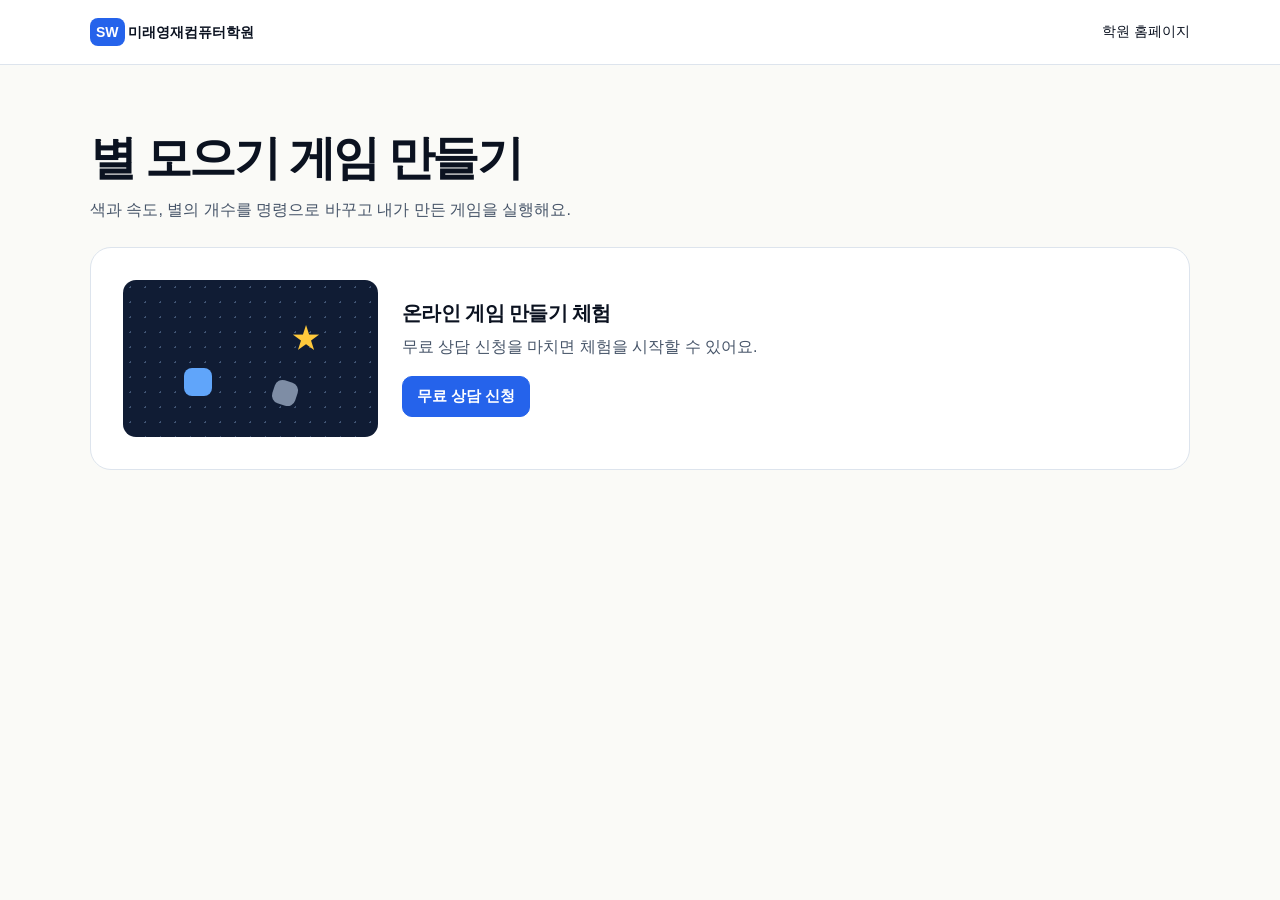
==== game/index.html @ fa3fcc00 "무료 상담과 온라인 게임 만들기 체험 연결" ====
<!doctype html>
<html lang="ko">
<head>
  <meta charset="utf-8">
  <meta name="viewport" content="width=device-width, initial-scale=1">
  <meta name="description" content="SW미래영재컴퓨터학원 온라인 게임 만들기 체험">
  <title>게임 만들기 체험 | SW미래영재컴퓨터학원</title>
  <link rel="stylesheet" href="style.css">
</head>
<body>
  <header class="top"><div><a href="../" class="brand"><b>SW</b> 미래영재컴퓨터학원</a><a href="../#trial">학원 홈페이지</a></div></header>
  <main>
    <div class="intro">
      <h1>별 모으기 게임 만들기</h1>
      <p>색과 속도, 별의 개수를 명령으로 바꾸고 내가 만든 게임을 실행해요.</p>
    </div>
    <section class="locked" id="gate">
      <div class="mission" aria-hidden="true"><span class="player"></span><span class="star">★</span><span class="rock"></span></div>
      <div>
        <h2 id="gate-title">온라인 게임 만들기 체험</h2>
        <p id="gate-text" role="status">무료 상담 신청을 마치면 체험을 시작할 수 있어요.</p>
        <a class="button primary" id="consult" href="../?consult=game#trial">무료 상담 신청</a>
        <button type="button" id="retry" hidden>다시 확인</button>
      </div>
    </section>
    <div class="workbench" id="workbench" hidden>
      <section class="card guide">
        <h2>명령을 바꿔 보세요</h2>
        <dl id="guide"></dl>
        <p class="hint">명령은 한 줄에 하나씩 입력해요. 예시를 누르면 편집 칸에 추가돼요.</p>
      </section>
      <section class="card editor">
        <h2><label for="code">내 게임의 명령</label></h2>
        <textarea id="code" rows="5" spellcheck="false" autocomplete="off"></textarea>
        <div class="actions">
          <button type="button" class="primary" id="run">게임 실행</button>
          <button type="button" id="reset">예시 명령 복원</button>
        </div>
        <p id="code-status" class="hint" role="status"></p>
      </section>
      <section class="card screen">
        <div class="screen-title"><h2>실행 화면</h2><output id="score"></output></div>
        <div class="board">
          <canvas id="board" width="640" height="360" tabindex="0" aria-label="별 모으기 게임. 방향키나 아래 이동 버튼으로 조작."></canvas>
        </div>
        <p id="play-status" class="hint" role="status">명령을 바꾸고 게임 실행을 눌러 보세요.</p>
        <div class="pad" aria-label="캐릭터 이동">
          <button type="button" data-move="ArrowLeft" aria-label="왼쪽">←</button>
          <button type="button" data-move="ArrowUp" aria-label="위">↑</button>
          <button type="button" data-move="ArrowDown" aria-label="아래">↓</button>
          <button type="button" data-move="ArrowRight" aria-label="오른쪽">→</button>
        </div>
      </section>
    </div>
  </main>
  <script src="../booking-api.js"></script>
  <script src="game.js"></script>
</body>
</html>
---- game/style.css ----
:root {
  font-family: Pretendard, -apple-system, BlinkMacSystemFont, 'Apple SD Gothic Neo', 'Malgun Gothic', sans-serif;
  color: #0b1220;
  background: #fafaf7;
  --ink: #0b1220;
  --blue: #2563eb;
  --gold: #ffc93c;
  --muted: #475569;
  --line: #dde4ed;
}
* { box-sizing: border-box; }
[hidden] { display: none !important; }
body { margin: 0; }
.top { border-bottom: 1px solid var(--line); background: #fff; }
.top > div, main { width: min(100%, 1160px); margin: auto; padding-inline: clamp(16px,4vw,30px); }
.top > div { min-height: 64px; display: flex; align-items: center; justify-content: space-between; gap: 12px; }
a { color: inherit; }
.top a { text-decoration: none; font-size: 14px; }
.top .brand { font-weight: 800; }
.brand b { display: inline-block; color: #fff; background: var(--blue); border-radius: 8px; padding: 6px; }
main { padding-block: clamp(28px,5vw,62px); }
.intro { margin-bottom: 24px; }
h1 { margin: 0; font-size: clamp(29px,5vw,47px); letter-spacing: -.055em; }
h2 { margin: 0; font-size: 20px; letter-spacing: -.03em; }
p { line-height: 1.55; margin: 8px 0 0; color: var(--muted); }
button, .button { font: inherit; font-size: 15px; font-weight: 750; background: #fff; color: var(--ink); padding: 10px 14px; border: 1px solid var(--line); border-radius: 10px; text-decoration: none; cursor: pointer; }
button:hover, .button:hover { border-color: var(--blue); }
button:focus-visible, a:focus-visible, canvas:focus-visible { outline: 3px solid var(--blue); outline-offset: 3px; }
.primary { display: inline-block; color: #fff; background: var(--blue); border-color: var(--blue); }
.primary:hover { background: #1d4ed8; }
.locked { display: grid; grid-template-columns: minmax(155px, 255px) minmax(0, 1fr); gap: 24px; align-items: center; padding: clamp(18px,4vw,32px); background: #fff; border: 1px solid var(--line); border-radius: 21px; }
.locked .button, .locked button { margin-top: 16px; }
.mission { position: relative; aspect-ratio: 1.62; border-radius: 13px; background: #101c34; background-image: radial-gradient(#405473 1px, transparent 1px); background-size: 15px 15px; }
.mission span { position: absolute; }
.mission .player { width: 28px; height: 28px; top: 56%; left: 24%; background: #60a5fa; border-radius: 8px; }
.mission .star { font-size: 30px; color: var(--gold); top: 24%; left: 66%; }
.mission .rock { border-radius: 8px; background: #7e8da5; width: 24px; height: 24px; top: 64%; left: 59%; transform: rotate(18deg); }
.workbench { display: grid; grid-template-columns: minmax(240px,.75fr) minmax(0,1.35fr); gap: 12px; }
.card { min-width: 0; background: #fff; border: 1px solid var(--line); border-radius: 17px; padding: clamp(15px,2vw,22px); }
.screen { grid-column: 2; grid-row: 1 / span 2; }
.guide { grid-column: 1; grid-row: 1; }
.editor { grid-column: 1; grid-row: 2; }
dl { display: grid; grid-template-columns: repeat(2, minmax(0, 1fr)); margin: 15px 0 0; gap: 11px 14px; }
dt { margin: 0; }
dt button { border-radius: 7px; padding: 5px 8px; font-family: ui-monospace, monospace; background: #eff6ff; color: #153a88; }
dd { color: var(--muted); margin: 4px 0 0; font-size: 14px; }
.hint { min-height: 1.55em; font-size: 14px; }
.hint[data-error="true"] { color: #a62218; }
textarea { display: block; width: 100%; padding: 13px; margin-top: 12px; resize: vertical; border: 1px solid #30425f; border-radius: 10px; font: 15px/1.55 ui-monospace, monospace; color: #e1edff; background: #101c34; }
textarea:focus { outline: 2px solid var(--blue); outline-offset: 2px; }
.actions, .pad, .screen-title { display: flex; align-items: center; gap: 7px; flex-wrap: wrap; }
.actions, .pad { margin-top: 12px; }
.pad button { min-width: 43px; min-height: 43px; touch-action: none; }
.pad button:active { color: white; background: var(--blue); }
.screen-title { justify-content: space-between; }
output { color: #2049ab; font-size: 16px; font-weight: 780; }
.board { margin-top: 12px; border-radius: 12px; background: #101c34; }
canvas { display: block; border-radius: inherit; width: 100%; height: auto; }
@media (max-width: 720px) {
  .workbench { grid-template-columns: minmax(0,1fr); }
  .guide,.editor,.screen { grid-column: auto; grid-row: auto; }
}
@media (max-width: 460px) {
  .locked { grid-template-columns: minmax(0,1fr); gap: 14px; }
  .mission { aspect-ratio: 2.1; }
}
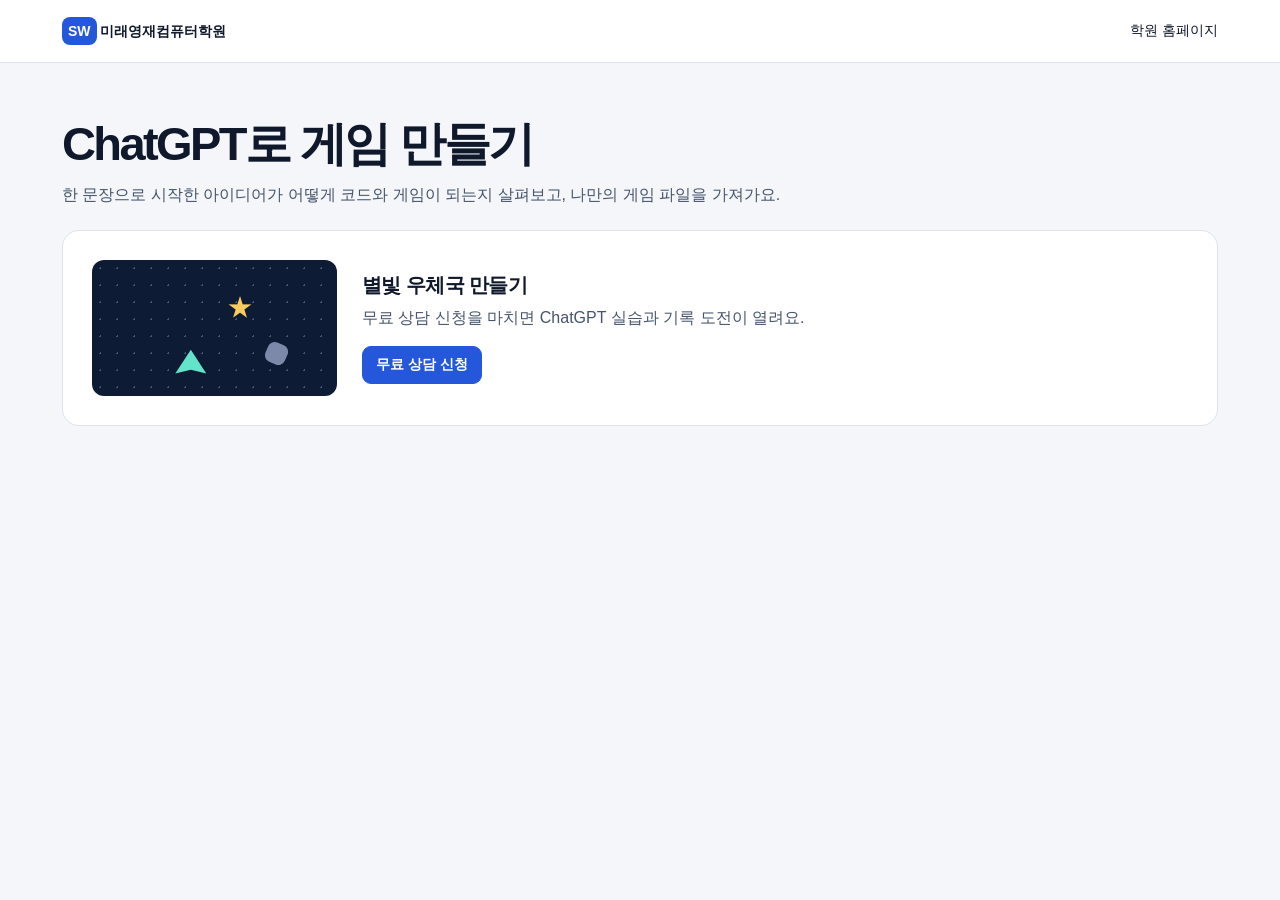
==== commit 69589501: "ChatGPT 게임 제작 실습과 개인 기록 도전 추가" ====
--- a/game/index.html
+++ b/game/index.html
@@ -3,57 +3,89 @@
 <head>
   <meta charset="utf-8">
   <meta name="viewport" content="width=device-width, initial-scale=1">
-  <meta name="description" content="SW미래영재컴퓨터학원 온라인 게임 만들기 체험">
-  <title>게임 만들기 체험 | SW미래영재컴퓨터학원</title>
-  <link rel="stylesheet" href="style.css">
+  <meta name="description" content="ChatGPT로 만든 우주선 게임을 플레이하고, 코드를 살펴보고, 내 게임을 HTML 파일로 가져가는 SW미래영재컴퓨터학원 온라인 실습.">
+  <title>ChatGPT로 게임 만들기 | SW미래영재컴퓨터학원</title>
+  <link rel="stylesheet" href="style.css?v=starlight1">
 </head>
 <body>
   <header class="top"><div><a href="../" class="brand"><b>SW</b> 미래영재컴퓨터학원</a><a href="../#trial">학원 홈페이지</a></div></header>
   <main>
-    <div class="intro">
-      <h1>별 모으기 게임 만들기</h1>
-      <p>색과 속도, 별의 개수를 명령으로 바꾸고 내가 만든 게임을 실행해요.</p>
-    </div>
+    <header class="intro">
+      <h1>ChatGPT로 게임 만들기</h1>
+      <p>한 문장으로 시작한 아이디어가 어떻게 코드와 게임이 되는지 살펴보고, 나만의 게임 파일을 가져가요.</p>
+    </header>
+
     <section class="locked" id="gate">
       <div class="mission" aria-hidden="true"><span class="player"></span><span class="star">★</span><span class="rock"></span></div>
       <div>
-        <h2 id="gate-title">온라인 게임 만들기 체험</h2>
-        <p id="gate-text" role="status">무료 상담 신청을 마치면 체험을 시작할 수 있어요.</p>
-        <a class="button primary" id="consult" href="../?consult=game#trial">무료 상담 신청</a>
+        <h2>별빛 우체국 만들기</h2>
+        <p id="gate-text" role="status">무료 상담 신청을 마치면 ChatGPT 실습과 기록 도전이 열려요.</p>
+        <a class="button primary" href="../?consult=game#trial">무료 상담 신청</a>
         <button type="button" id="retry" hidden>다시 확인</button>
       </div>
     </section>
+
     <div class="workbench" id="workbench" hidden>
-      <section class="card guide">
-        <h2>명령을 바꿔 보세요</h2>
-        <dl id="guide"></dl>
-        <p class="hint">명령은 한 줄에 하나씩 입력해요. 예시를 누르면 편집 칸에 추가돼요.</p>
-      </section>
-      <section class="card editor">
-        <h2><label for="code">내 게임의 명령</label></h2>
-        <textarea id="code" rows="5" spellcheck="false" autocomplete="off"></textarea>
-        <div class="actions">
-          <button type="button" class="primary" id="run">게임 실행</button>
-          <button type="button" id="reset">예시 명령 복원</button>
-        </div>
-        <p id="code-status" class="hint" role="status"></p>
-      </section>
-      <section class="card screen">
-        <div class="screen-title"><h2>실행 화면</h2><output id="score"></output></div>
-        <div class="board">
-          <canvas id="board" width="640" height="360" tabindex="0" aria-label="별 모으기 게임. 방향키나 아래 이동 버튼으로 조작."></canvas>
-        </div>
-        <p id="play-status" class="hint" role="status">명령을 바꾸고 게임 실행을 눌러 보세요.</p>
-        <div class="pad" aria-label="캐릭터 이동">
-          <button type="button" data-move="ArrowLeft" aria-label="왼쪽">←</button>
-          <button type="button" data-move="ArrowUp" aria-label="위">↑</button>
-          <button type="button" data-move="ArrowDown" aria-label="아래">↓</button>
-          <button type="button" data-move="ArrowRight" aria-label="오른쪽">→</button>
-        </div>
-      </section>
+      <div class="play-column">
+        <section class="card screen">
+          <div class="screen-title"><h2>별빛 우체국</h2><div class="actions">
+            <button type="button" id="show-example" aria-pressed="true">예제 플레이</button>
+            <button type="button" id="challenge" aria-pressed="false">30초 기록 도전</button>
+          </div></div>
+          <div id="frame-host" class="game-frame"></div>
+          <p id="play-mode" class="hint">편지를 받아 점수를 모으고 운석을 피해 보세요.</p>
+        </section>
+        <section class="card records">
+          <h2>내 기록 순위</h2>
+          <p class="hint">같은 30초 규칙으로 도전한 기록을 이 브라우저에 최대 5개 저장해요.</p>
+          <ol id="records-list"></ol>
+          <p id="record-status" role="status" class="hint"></p>
+        </section>
+      </div>
+
+      <div class="learn-column">
+        <section class="card">
+          <h2>ChatGPT에 이렇게 부탁했어요</h2>
+          <blockquote>“우주선을 좌우 방향키나 화면의 두 버튼으로 움직여, 하늘에서 떨어지는 편지를 받으면 +10점, 황금 편지는 +30점, 운석에 부딪히면 -15점이 되게 해 줘.”</blockquote>
+          <details><summary>게임을 만들 때 사용한 프롬프트 전체 보기</summary><pre id="original-prompt"></pre></details>
+          <p class="hint">하고 싶은 동작, 점수를 얻는 조건, 게임이 끝나는 조건까지 알려주면 ChatGPT가 코드를 짜기 쉬워요.</p>
+        </section>
+
+        <section class="card">
+          <h2>내 게임의 규칙 바꾸기</h2>
+          <form id="settings-form">
+            <div class="fields">
+              <label>게임 제목<input id="game-title" name="title" type="text" maxlength="32" required></label>
+              <label>우주선 색<select name="spacecraftColor"><option value="#60a5fa">하늘색</option><option value="#34d399">민트색</option><option value="#f472b6">분홍색</option><option value="#facc15">노란색</option></select></label>
+              <label>제한 시간<select name="seconds"><option value="20">20초</option><option value="30">30초</option><option value="45">45초</option></select></label>
+              <label>운석 수<select name="meteorRate"><option value="0.1">적게</option><option value="0.25">보통</option><option value="0.4">많게</option></select></label>
+            </div>
+            <div class="actions">
+              <button class="primary" type="submit">내 설정으로 실행</button>
+              <button type="button" id="reset-settings">예제 값으로 복원</button>
+            </div>
+          </form>
+          <p id="code-status" aria-live="polite" class="hint"></p>
+          <details open>
+            <summary>바뀌는 코드</summary>
+            <pre><code id="config-code"></code></pre>
+            <p class="hint"><code>seconds</code>는 남은 시간, <code>meteorRate</code>는 운석이 나타날 비율을 정해요. 한 번에 하나씩 바꾸고 결과를 비교해 보세요.</p>
+          </details>
+          <details>
+            <summary>현재 설정의 HTML 전체 보기</summary>
+            <pre id="full-code"></pre>
+          </details>
+          <div class="actions export">
+            <button type="button" id="download">내 게임 HTML 받기</button>
+            <button type="button" id="copy-prompt">ChatGPT에 보낼 수정 요청 복사</button>
+          </div>
+          <output id="prompt-status" class="hint" aria-live="polite"></output>
+        </section>
+      </div>
     </div>
   </main>
   <script src="../booking-api.js"></script>
-  <script src="game.js"></script>
+  <script src="example.js?v=starlight1"></script>
+  <script src="game.js?v=starlight1"></script>
 </body>
 </html>
--- a/game/style.css
+++ b/game/style.css
@@ -1,66 +1,64 @@
 :root {
   font-family: Pretendard, -apple-system, BlinkMacSystemFont, 'Apple SD Gothic Neo', 'Malgun Gothic', sans-serif;
-  color: #0b1220;
-  background: #fafaf7;
-  --ink: #0b1220;
-  --blue: #2563eb;
-  --gold: #ffc93c;
-  --muted: #475569;
-  --line: #dde4ed;
+  color: #10182b;
+  background: #f4f6f9;
+  --ink: #10182b;
+  --blue: #2457d9;
+  --muted: #46546c;
+  --line: #dce3ef;
 }
 * { box-sizing: border-box; }
 [hidden] { display: none !important; }
 body { margin: 0; }
 .top { border-bottom: 1px solid var(--line); background: #fff; }
-.top > div, main { width: min(100%, 1160px); margin: auto; padding-inline: clamp(16px,4vw,30px); }
-.top > div { min-height: 64px; display: flex; align-items: center; justify-content: space-between; gap: 12px; }
+.top > div, main { width: min(100%, 1220px); margin: auto; padding-inline: clamp(16px, 3.9vw, 32px); }
+.top > div { min-height: 62px; display: flex; align-items: center; justify-content: space-between; gap: 12px; }
 a { color: inherit; }
 .top a { text-decoration: none; font-size: 14px; }
-.top .brand { font-weight: 800; }
+.top .brand { font-weight: 780; }
 .brand b { display: inline-block; color: #fff; background: var(--blue); border-radius: 8px; padding: 6px; }
-main { padding-block: clamp(28px,5vw,62px); }
-.intro { margin-bottom: 24px; }
-h1 { margin: 0; font-size: clamp(29px,5vw,47px); letter-spacing: -.055em; }
+main { padding-block: clamp(25px, 4.2vw, 50px); }
+.intro { margin-bottom: 22px; }
+h1 { margin: 0; font-size: clamp(29px, 5vw, 47px); letter-spacing: -.055em; }
 h2 { margin: 0; font-size: 20px; letter-spacing: -.03em; }
-p { line-height: 1.55; margin: 8px 0 0; color: var(--muted); }
-button, .button { font: inherit; font-size: 15px; font-weight: 750; background: #fff; color: var(--ink); padding: 10px 14px; border: 1px solid var(--line); border-radius: 10px; text-decoration: none; cursor: pointer; }
+p { line-height: 1.55; margin: 7px 0 0; color: var(--muted); }
+button, .button { font: inherit; font-size: 14px; font-weight: 730; background: #fff; color: var(--ink); padding: 9px 13px; border: 1px solid var(--line); border-radius: 9px; text-decoration: none; cursor: pointer; }
 button:hover, .button:hover { border-color: var(--blue); }
-button:focus-visible, a:focus-visible, canvas:focus-visible { outline: 3px solid var(--blue); outline-offset: 3px; }
+button:focus-visible, a:focus-visible, summary:focus-visible, input:focus-visible, select:focus-visible { outline: 2px solid var(--blue); outline-offset: 3px; }
+button[aria-pressed="true"] { color: #1e49aa; background: #eaf1ff; border-color: #c6d6fc; }
 .primary { display: inline-block; color: #fff; background: var(--blue); border-color: var(--blue); }
-.primary:hover { background: #1d4ed8; }
-.locked { display: grid; grid-template-columns: minmax(155px, 255px) minmax(0, 1fr); gap: 24px; align-items: center; padding: clamp(18px,4vw,32px); background: #fff; border: 1px solid var(--line); border-radius: 21px; }
-.locked .button, .locked button { margin-top: 16px; }
-.mission { position: relative; aspect-ratio: 1.62; border-radius: 13px; background: #101c34; background-image: radial-gradient(#405473 1px, transparent 1px); background-size: 15px 15px; }
+.primary:hover { background: #1948c2; }
+.locked { display: grid; grid-template-columns: minmax(138px, 245px) minmax(0, 1fr); gap: 25px; align-items: center; padding: clamp(17px, 3.9vw, 29px); background: #fff; border: 1px solid var(--line); border-radius: 17px; }
+.locked .button, .locked button { margin-top: 15px; }
+.mission { position: relative; aspect-ratio: 1.8; border-radius: 12px; background: #0d1b35; background-image: radial-gradient(#405677 1px, transparent 1px); background-size: 17px 17px; }
 .mission span { position: absolute; }
-.mission .player { width: 28px; height: 28px; top: 56%; left: 24%; background: #60a5fa; border-radius: 8px; }
-.mission .star { font-size: 30px; color: var(--gold); top: 24%; left: 66%; }
-.mission .rock { border-radius: 8px; background: #7e8da5; width: 24px; height: 24px; top: 64%; left: 59%; transform: rotate(18deg); }
-.workbench { display: grid; grid-template-columns: minmax(240px,.75fr) minmax(0,1.35fr); gap: 12px; }
-.card { min-width: 0; background: #fff; border: 1px solid var(--line); border-radius: 17px; padding: clamp(15px,2vw,22px); }
-.screen { grid-column: 2; grid-row: 1 / span 2; }
-.guide { grid-column: 1; grid-row: 1; }
-.editor { grid-column: 1; grid-row: 2; }
-dl { display: grid; grid-template-columns: repeat(2, minmax(0, 1fr)); margin: 15px 0 0; gap: 11px 14px; }
-dt { margin: 0; }
-dt button { border-radius: 7px; padding: 5px 8px; font-family: ui-monospace, monospace; background: #eff6ff; color: #153a88; }
-dd { color: var(--muted); margin: 4px 0 0; font-size: 14px; }
-.hint { min-height: 1.55em; font-size: 14px; }
-.hint[data-error="true"] { color: #a62218; }
-textarea { display: block; width: 100%; padding: 13px; margin-top: 12px; resize: vertical; border: 1px solid #30425f; border-radius: 10px; font: 15px/1.55 ui-monospace, monospace; color: #e1edff; background: #101c34; }
-textarea:focus { outline: 2px solid var(--blue); outline-offset: 2px; }
-.actions, .pad, .screen-title { display: flex; align-items: center; gap: 7px; flex-wrap: wrap; }
-.actions, .pad { margin-top: 12px; }
-.pad button { min-width: 43px; min-height: 43px; touch-action: none; }
-.pad button:active { color: white; background: var(--blue); }
-.screen-title { justify-content: space-between; }
-output { color: #2049ab; font-size: 16px; font-weight: 780; }
-.board { margin-top: 12px; border-radius: 12px; background: #101c34; }
-canvas { display: block; border-radius: inherit; width: 100%; height: auto; }
-@media (max-width: 720px) {
+.mission .player { width: 31px; height: 25px; top: 66%; left: 34%; background: #64e3cb; clip-path: polygon(50% 0%, 100% 95%, 50% 80%, 0% 95%); }
+.mission .star { font-size: 26px; color: #facc60; top: 22%; left: 55%; }
+.mission .rock { border-radius: 7px; background: #7c89a9; width: 21px; height: 21px; top: 61%; left: 71%; transform: rotate(23deg); }
+.workbench { display: grid; grid-template-columns: minmax(0, 1.44fr) minmax(310px, 1fr); gap: 14px; }
+.play-column, .learn-column { display: grid; align-content: start; gap: 12px; min-width: 0; }
+.card { min-width: 0; padding: clamp(14px, 2vw, 20px); background: #fff; border: 1px solid var(--line); border-radius: 16px; }
+.screen-title,.actions { display: flex; align-items: center; flex-wrap: wrap; gap: 7px; }
+.screen-title { justify-content: space-between; gap: 10px; margin-bottom: 12px; }
+.game-frame { background: #0d1b35; border-radius: 12px; overflow: hidden; }
+.game-frame iframe { display: block; width: 100%; height: 510px; border: 0; }
+.hint { font-size: 14px; line-height: 1.55; }
+blockquote { margin: 12px 0; padding: 10px 13px; border-left: 3px solid #6b91ee; color: #283b65; background: #eef4ff; font-size: 15px; line-height: 1.65; border-radius: 0 8px 8px 0; }
+details { margin-top: 11px; }
+summary { cursor: pointer; font-size: 14px; font-weight: 740; }
+pre { max-height: 260px; overflow: auto; overflow-wrap: anywhere; white-space: pre-wrap; color: #e7efff; background: #13213b; border-radius: 9px; padding: 11px 12px; font: 13px/1.6 ui-monospace, SFMono-Regular, Consolas, monospace; margin: 8px 0; }
+.fields { display: grid; grid-template-columns: repeat(2,minmax(0,1fr)); gap: 9px; margin: 12px 0; }
+.fields label { min-width: 0; display: grid; gap: 4px; font-size: 14px; font-weight: 690; }
+.fields input, .fields select { min-width: 0; width: 100%; padding: 8px 9px; border-radius: 7px; border: 1px solid var(--line); font: inherit; background: #f7f9fd; color: var(--ink); }
+.export { border-top: 1px solid var(--line); margin-top: 13px; padding-top: 12px; }
+#prompt-status { display: block; margin-top: 5px; color: var(--muted); overflow-wrap: anywhere; }
+#records-list { display: grid; gap: 5px; padding: 0; margin: 9px 0 0; list-style: none; }
+#records-list li { display: flex; justify-content: space-between; font-size: 15px; background: #eef4ff; padding: 6px 10px; border-radius: 7px; }
+@media(max-width:780px) {
   .workbench { grid-template-columns: minmax(0,1fr); }
-  .guide,.editor,.screen { grid-column: auto; grid-row: auto; }
+  .game-frame iframe { height: clamp(374px, 82vw, 510px); }
 }
-@media (max-width: 460px) {
-  .locked { grid-template-columns: minmax(0,1fr); gap: 14px; }
-  .mission { aspect-ratio: 2.1; }
+@media(max-width:450px) {
+  .locked { grid-template-columns: minmax(0,1fr); gap: 12px; }
+  .mission { aspect-ratio: 2.2; }
 }
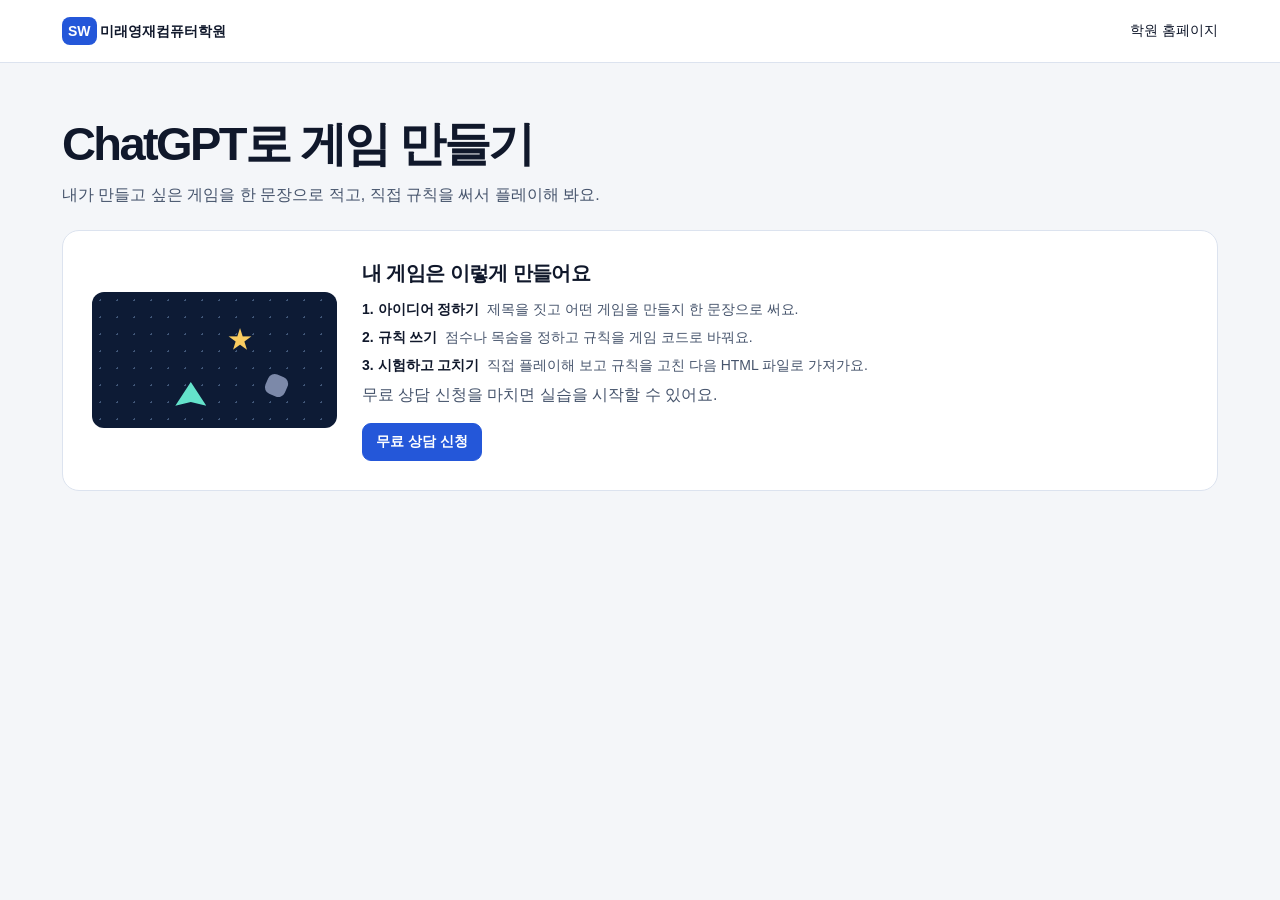
==== commit 5bb2d5f3: "홈페이지 피드백과 학생 게임 제작 단계 반영" ====
--- a/game/index.html
+++ b/game/index.html
@@ -3,89 +3,107 @@
 <head>
   <meta charset="utf-8">
   <meta name="viewport" content="width=device-width, initial-scale=1">
-  <meta name="description" content="ChatGPT로 만든 우주선 게임을 플레이하고, 코드를 살펴보고, 내 게임을 HTML 파일로 가져가는 SW미래영재컴퓨터학원 온라인 실습.">
+  <meta name="description" content="게임의 목표와 규칙을 직접 정하고, 실행하고, 고쳐서 내 게임을 HTML 파일로 가져가는 온라인 실습.">
   <title>ChatGPT로 게임 만들기 | SW미래영재컴퓨터학원</title>
-  <link rel="stylesheet" href="style.css?v=starlight1">
+  <link rel="stylesheet" href="style.css?v=builder2">
 </head>
 <body>
   <header class="top"><div><a href="../" class="brand"><b>SW</b> 미래영재컴퓨터학원</a><a href="../#trial">학원 홈페이지</a></div></header>
   <main>
     <header class="intro">
       <h1>ChatGPT로 게임 만들기</h1>
-      <p>한 문장으로 시작한 아이디어가 어떻게 코드와 게임이 되는지 살펴보고, 나만의 게임 파일을 가져가요.</p>
+      <p>내가 만들고 싶은 게임을 한 문장으로 적고, 직접 규칙을 써서 플레이해 봐요.</p>
     </header>
 
     <section class="locked" id="gate">
       <div class="mission" aria-hidden="true"><span class="player"></span><span class="star">★</span><span class="rock"></span></div>
       <div>
-        <h2>별빛 우체국 만들기</h2>
-        <p id="gate-text" role="status">무료 상담 신청을 마치면 ChatGPT 실습과 기록 도전이 열려요.</p>
+        <h2>내 게임은 이렇게 만들어요</h2>
+        <ol class="roadmap">
+          <li><b>1. 아이디어 정하기</b> 제목을 짓고 어떤 게임을 만들지 한 문장으로 써요.</li>
+          <li><b>2. 규칙 쓰기</b> 점수나 목숨을 정하고 규칙을 게임 코드로 바꿔요.</li>
+          <li><b>3. 시험하고 고치기</b> 직접 플레이해 보고 규칙을 고친 다음 HTML 파일로 가져가요.</li>
+        </ol>
+        <p id="gate-text" role="status">무료 상담 신청을 마치면 실습을 시작할 수 있어요.</p>
         <a class="button primary" href="../?consult=game#trial">무료 상담 신청</a>
         <button type="button" id="retry" hidden>다시 확인</button>
       </div>
     </section>
 
     <div class="workbench" id="workbench" hidden>
+      <div class="learn-column">
+        <section class="card">
+          <h2>1. 내 게임 아이디어 정하기</h2>
+          <form id="design-form">
+            <div class="fields">
+              <label>게임 제목<input id="game-title" name="title" type="text" maxlength="32" required placeholder="예: 토끼의 우주 택배"></label>
+              <label>게임 목표<select name="kind" required><option value="">목표를 골라요</option><option value="catch">편지 받아 득점하기</option><option value="survive">운석 피하기</option></select></label>
+              <label class="wide">아이디어 한 문장<textarea id="idea" name="idea" rows="2" maxlength="160" required placeholder="예: 토끼 우주선이 편지를 받아 마을에 배달하는 게임"></textarea></label>
+              <label>우주선 색<select name="spacecraftColor"><option value="#60a5fa">하늘색</option><option value="#34d399">민트색</option><option value="#f472b6">분홍색</option><option value="#facc15">노란색</option></select></label>
+            </div>
+            <button class="primary" type="submit">내 게임의 규칙 쓰기</button>
+          </form>
+          <p id="design-status" aria-live="polite" class="hint"></p>
+          <details><summary>ChatGPT에 보낸 예제 프롬프트 보기</summary><pre id="original-prompt"></pre></details>
+        </section>
+
+        <section class="card" id="rules-step">
+          <h2>2. 규칙을 써서 게임 만들기</h2>
+          <p class="hint" id="rules-empty">위에서 게임 목표를 정하면 여기에 점수나 목숨 규칙을 쓸 수 있어요.</p>
+          <form id="rules-form" hidden>
+            <label class="hint" for="rules-input">한 줄에 규칙 하나씩 써요. 예시에서 숫자를 바꾸거나 줄을 지우고 직접 입력해 보세요.</label>
+            <textarea id="rules-input" rows="5" maxlength="160" spellcheck="false" required></textarea>
+            <p class="hint" id="rule-guide"></p>
+            <div class="actions"><button class="primary" type="submit">내 규칙으로 게임 만들기</button><button type="button" id="reset-rules">예시 규칙 채우기</button></div>
+          </form>
+          <p id="code-status" aria-live="polite" class="hint"></p>
+          <details id="code-step" open hidden>
+            <summary>내 규칙이 바뀐 JavaScript 보기</summary>
+            <pre><code id="config-code"></code></pre>
+            <p class="hint"><code>seconds</code>는 제한 시간이에요. 숫자를 바꿔 다시 만들면 코드와 게임이 함께 바뀌어요.</p>
+          </details>
+          <details id="prompt-step" hidden>
+            <summary>내 아이디어와 규칙으로 만든 ChatGPT 요청문 보기</summary>
+            <pre id="my-prompt"></pre>
+            <div class="actions"><button type="button" id="copy-prompt">ChatGPT에 보낼 요청 복사</button></div>
+            <output id="prompt-status" class="hint" aria-live="polite"></output>
+          </details>
+        </section>
+      </div>
+
       <div class="play-column">
         <section class="card screen">
-          <div class="screen-title"><h2>별빛 우체국</h2><div class="actions">
-            <button type="button" id="show-example" aria-pressed="true">예제 플레이</button>
+          <div class="screen-title"><h2>3. 플레이하고 고치기</h2><div class="actions">
+            <button type="button" id="show-mine" aria-pressed="false" hidden>내 게임</button>
+            <button type="button" id="show-example" aria-pressed="false">예제 플레이</button>
             <button type="button" id="challenge" aria-pressed="false">30초 기록 도전</button>
           </div></div>
-          <div id="frame-host" class="game-frame"></div>
-          <p id="play-mode" class="hint">편지를 받아 점수를 모으고 운석을 피해 보세요.</p>
+          <div class="game-empty" id="game-empty">
+            <strong>여기에 네 게임이 나와요</strong>
+            <p>아이디어와 규칙을 정해 게임을 만들어 보세요. 먼저 궁금하면 예제 플레이를 눌러보세요.</p>
+          </div>
+          <div id="frame-host" class="game-frame" hidden></div>
+          <p id="play-mode" class="hint" aria-live="polite"></p>
+          <div id="playtest-actions" hidden>
+            <p class="hint">규칙을 하나 바꾸고 다시 해 보세요. 게임이 어떻게 달라졌나요?</p>
+            <div class="actions export">
+              <button type="button" id="edit-rules">내 규칙 고치기</button>
+              <button type="button" id="download">내 게임 HTML 받기</button>
+            </div>
+            <details><summary>내 게임 HTML 전체 보기</summary><pre id="full-code"></pre></details>
+          </div>
         </section>
         <section class="card records">
           <h2>내 기록 순위</h2>
-          <p class="hint">같은 30초 규칙으로 도전한 기록을 이 브라우저에 최대 5개 저장해요.</p>
+          <p class="hint">30초 예제 도전 기록을 이 브라우저에 최대 5개 저장해요.</p>
           <ol id="records-list"></ol>
           <p id="record-status" role="status" class="hint"></p>
-        </section>
-      </div>
-
-      <div class="learn-column">
-        <section class="card">
-          <h2>ChatGPT에 이렇게 부탁했어요</h2>
-          <blockquote>“우주선을 좌우 방향키나 화면의 두 버튼으로 움직여, 하늘에서 떨어지는 편지를 받으면 +10점, 황금 편지는 +30점, 운석에 부딪히면 -15점이 되게 해 줘.”</blockquote>
-          <details><summary>게임을 만들 때 사용한 프롬프트 전체 보기</summary><pre id="original-prompt"></pre></details>
-          <p class="hint">하고 싶은 동작, 점수를 얻는 조건, 게임이 끝나는 조건까지 알려주면 ChatGPT가 코드를 짜기 쉬워요.</p>
-        </section>
-
-        <section class="card">
-          <h2>내 게임의 규칙 바꾸기</h2>
-          <form id="settings-form">
-            <div class="fields">
-              <label>게임 제목<input id="game-title" name="title" type="text" maxlength="32" required></label>
-              <label>우주선 색<select name="spacecraftColor"><option value="#60a5fa">하늘색</option><option value="#34d399">민트색</option><option value="#f472b6">분홍색</option><option value="#facc15">노란색</option></select></label>
-              <label>제한 시간<select name="seconds"><option value="20">20초</option><option value="30">30초</option><option value="45">45초</option></select></label>
-              <label>운석 수<select name="meteorRate"><option value="0.1">적게</option><option value="0.25">보통</option><option value="0.4">많게</option></select></label>
-            </div>
-            <div class="actions">
-              <button class="primary" type="submit">내 설정으로 실행</button>
-              <button type="button" id="reset-settings">예제 값으로 복원</button>
-            </div>
-          </form>
-          <p id="code-status" aria-live="polite" class="hint"></p>
-          <details open>
-            <summary>바뀌는 코드</summary>
-            <pre><code id="config-code"></code></pre>
-            <p class="hint"><code>seconds</code>는 남은 시간, <code>meteorRate</code>는 운석이 나타날 비율을 정해요. 한 번에 하나씩 바꾸고 결과를 비교해 보세요.</p>
-          </details>
-          <details>
-            <summary>현재 설정의 HTML 전체 보기</summary>
-            <pre id="full-code"></pre>
-          </details>
-          <div class="actions export">
-            <button type="button" id="download">내 게임 HTML 받기</button>
-            <button type="button" id="copy-prompt">ChatGPT에 보낼 수정 요청 복사</button>
-          </div>
-          <output id="prompt-status" class="hint" aria-live="polite"></output>
         </section>
       </div>
     </div>
   </main>
   <script src="../booking-api.js"></script>
-  <script src="example.js?v=starlight1"></script>
-  <script src="game.js?v=starlight1"></script>
+  <script src="example.js?v=builder2"></script>
+  <script src="game.js?v=builder2"></script>
 </body>
 </html>
--- a/game/style.css
+++ b/game/style.css
@@ -35,7 +35,7 @@
 .mission .player { width: 31px; height: 25px; top: 66%; left: 34%; background: #64e3cb; clip-path: polygon(50% 0%, 100% 95%, 50% 80%, 0% 95%); }
 .mission .star { font-size: 26px; color: #facc60; top: 22%; left: 55%; }
 .mission .rock { border-radius: 7px; background: #7c89a9; width: 21px; height: 21px; top: 61%; left: 71%; transform: rotate(23deg); }
-.workbench { display: grid; grid-template-columns: minmax(0, 1.44fr) minmax(310px, 1fr); gap: 14px; }
+.workbench { display: grid; grid-template-columns: minmax(310px, 1fr) minmax(0, 1.24fr); gap: 14px; }
 .play-column, .learn-column { display: grid; align-content: start; gap: 12px; min-width: 0; }
 .card { min-width: 0; padding: clamp(14px, 2vw, 20px); background: #fff; border: 1px solid var(--line); border-radius: 16px; }
 .screen-title,.actions { display: flex; align-items: center; flex-wrap: wrap; gap: 7px; }
@@ -62,3 +62,23 @@
   .locked { grid-template-columns: minmax(0,1fr); gap: 12px; }
   .mission { aspect-ratio: 2.2; }
 }
+.roadmap { margin: 12px 0 0; padding: 0; list-style: none; display: grid; gap: 7px; font-size: 14px; color: var(--muted); line-height: 1.5; }
+.roadmap b { color: var(--ink); margin-right: 4px; }
+.fields .wide { grid-column: 1 / -1; }
+textarea { min-width: 0; width: 100%; display: block; resize: vertical; padding: 8px 9px; border-radius: 7px; border: 1px solid var(--line); font: inherit; background: #f7f9fd; color: var(--ink); }
+textarea:focus-visible { outline: 2px solid var(--blue); outline-offset: 3px; }
+#rules-form { margin-top: 9px; }
+#rules-input { margin-top: 6px; font-family: ui-monospace, SFMono-Regular, Consolas, monospace; }
+#rules-form .actions { margin-top: 10px; }
+#code-status[data-error="true"], #design-status[data-error="true"] { color: #a32723; }
+.game-empty { display: grid; align-content: center; gap: 4px; min-height: 210px; border-radius: 12px; padding: 22px; background: #eaf1ff; color: #1f3e73; }
+@media(max-width:780px) {
+  .game-empty { min-height: 140px; }
+}
+@supports (height: 1cqw) {
+  .game-frame { container-type: inline-size; }
+  .game-frame iframe { height: calc(48.9cqw + 150px); }
+  @media(max-width:450px) {
+    .game-frame iframe { height: calc(48.9cqw + 175px); }
+  }
+}
